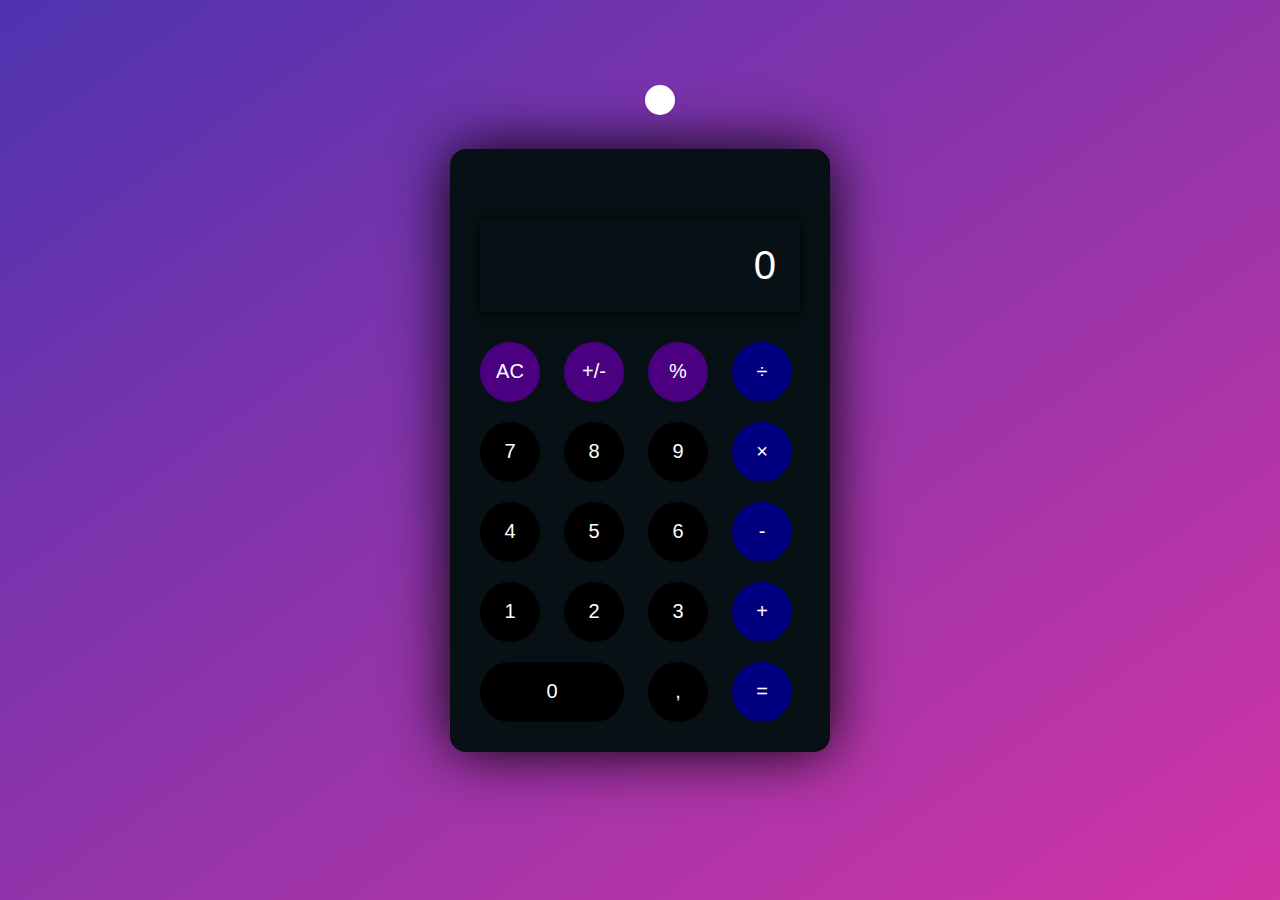
==== index.html @ ca6aef01 "03/12" ====
<!DOCTYPE html>
<html lang="fr">
  <head>
    <meta charset="UTF-8" />
    <meta name="viewport" content="width=device-width, initial-scale=1.0" />
    <link href="./css/style.css" rel="stylesheet" />
    <title>Calculatrice</title>
  </head>

  <body>
    <div class="box">
      <div class="calculatrice dark">
        <div class="thb actif">
          <i class="icon"></i>
        </div>
        <input type="text" name="boxinput" placeholder="0" />

        <div>
          <button class="button operation1">AC</button>
          <button class="button operation1">+/-</button>
          <button class="button operation1">%</button>
          <button class="button operation">&divide;</button>
        </div>

        <div>
          <button class="button">7</button>
          <button class="button">8</button>
          <button class="button">9</button>
          <button class="button operation">&times;</button>
        </div>

        <div>
          <button class="button">4</button>
          <button class="button">5</button>
          <button class="button">6</button>
          <button class="button operation">-</button>
        </div>

        <div>
          <button class="button">1</button>
          <button class="button">2</button>
          <button class="button">3</button>
          <button class="button operation">+</button>
        </div>

        <div>
          <button class="button zero">0</button>
          <button class="button">,</button>
          <button class="button operation">=</button>
        </div>
      </div>
    </div>
    <script src="./js/script.js"></script>
  </body>
</html>
---- css/style.css ----
body {
  width: 100%;
  margin: 0;
  padding: 0;
  display: flex;
  justify-content: center;
  align-items: center;
  background-image: linear-gradient(
    to bottom right,
    rgba(79, 51, 176, 1),
    rgba(210, 53, 165)
  );
  background-size: cover;
  height: 100vh;
}

* {
  box-sizing: border-box;
  transition: all 1s ease;
  outline: 10;
}

.calculatrice {
  padding: 20px;
  padding-top: 60px;
  height: auto;
  width: auto;
  border-radius: 16px;
  background-color: white;
  box-shadow: 0 0 60px black;
}

input {
  width: 320px;
  border: none;
  padding: 24px;
  margin: 10px;
  margin-bottom: 20px;
  text-align: right;
  background: transparent;
  box-shadow: 0px 2px 10px black;
  font-size: 40px;
  cursor: pointer;
}

.calculatrice input {
  color: black;
}

input::placeholder {
  color: black;
}

button {
  border: none;
  width: 60px;
  height: 60px;
  margin: 10px;
  border-radius: 50%;
  background-color: grey;
  color: white;
  font-size: 20px;
  cursor: pointer;
  transition: all 200ms ease;
}

button:hover {
  transform: scale(1.1);
}

.zero {
  width: 144px;
  border-radius: 50px;
}

.operation {
  background-color: orange;
}

.operation1 {
  background-color: #696969;
}

.thb {
  position: absolute;
  top: 100px;
  right: 620px;
  color: white;
  cursor: pointer;
  z-index: 1;
}

.thb.actif::before {
  background-color: white;
}

.thb::before {
  content: "";
  height: 30px;
  width: 30px;
  position: absolute;
  top: 50%;
  transform: translate(-50%, -50%);
  border-radius: 50%;
  background-color: black;
  z-index: -1;
}

/* dark theme */
.calculatrice.dark {
  background-color: #071115;
}

.calculatrice.dark input {
  color: white;
}

.calculatrice.dark input::placeholder {
  color: white;
}

.calculatrice.dark button {
  background-color: black;
  color: white;
}

.calculatrice.dark button.operation1 {
  background-color: #4b0082;
  color: white;
}

.calculatrice.dark button.operation {
  background-color: #000080;
  color: white;
}
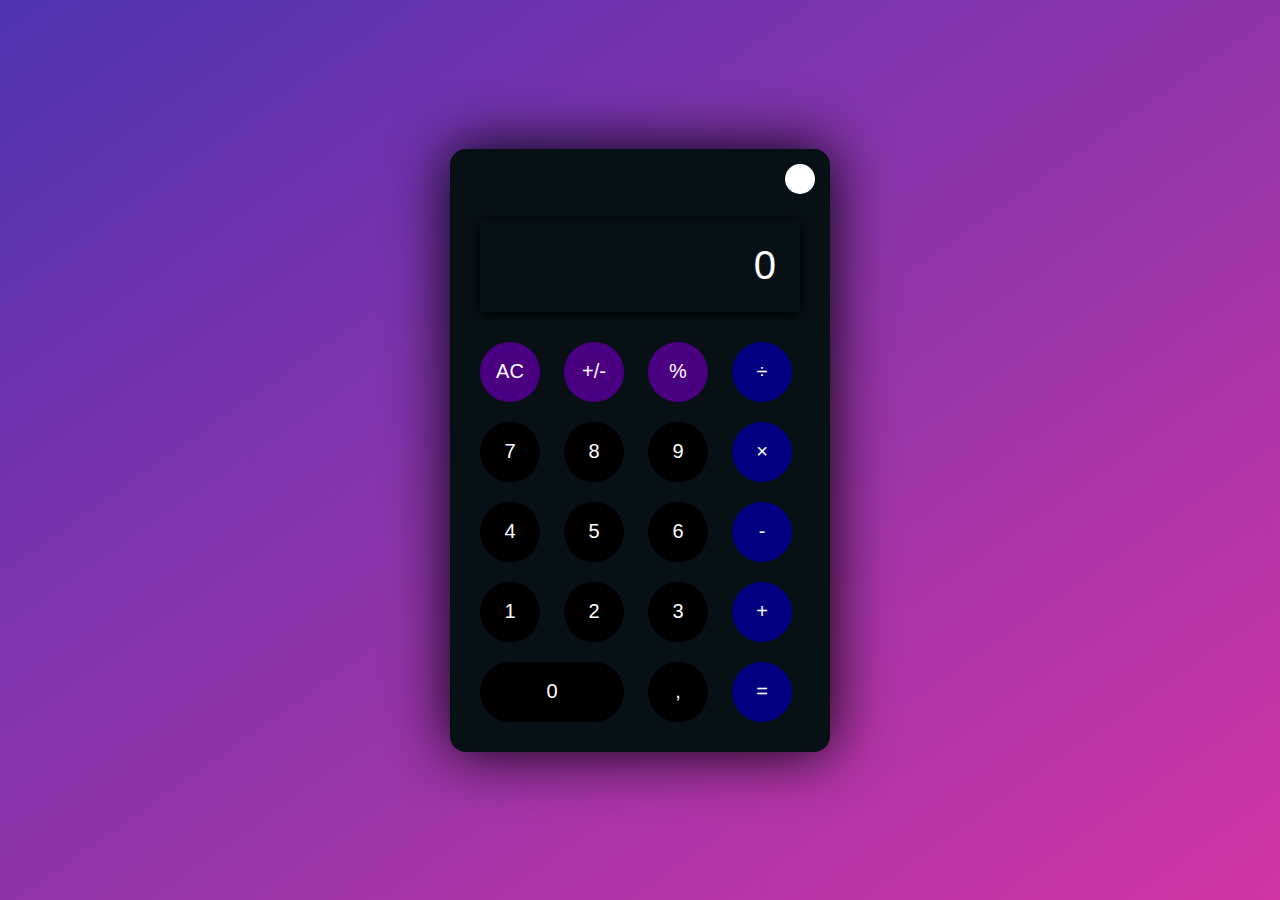
==== commit 69e6ddee: "03" ====
--- a/index.html
+++ b/index.html
@@ -9,12 +9,11 @@
 
   <body>
     <div class="box">
-      <div class="calculatrice dark">
+      <div class="calculatrice dark off">
         <div class="thb actif">
           <i class="icon"></i>
         </div>
         <input type="text" name="boxinput" placeholder="0" />
-
         <div>
           <button class="button operation1">AC</button>
           <button class="button operation1">+/-</button>
--- a/css/style.css
+++ b/css/style.css
@@ -16,8 +16,7 @@
 
 * {
   box-sizing: border-box;
-  transition: all 1s ease;
-  outline: 10;
+  transition: all 5s ease;
 }
 
 .calculatrice {
@@ -25,9 +24,11 @@
   padding-top: 60px;
   height: auto;
   width: auto;
+  max-width: 400px;
   border-radius: 16px;
   background-color: white;
   box-shadow: 0 0 60px black;
+  position: relative;
 }
 
 input {
@@ -83,8 +84,8 @@
 
 .thb {
   position: absolute;
-  top: 100px;
-  right: 620px;
+  top: 30px;
+  right: 30px;
   color: white;
   cursor: pointer;
   z-index: 1;
